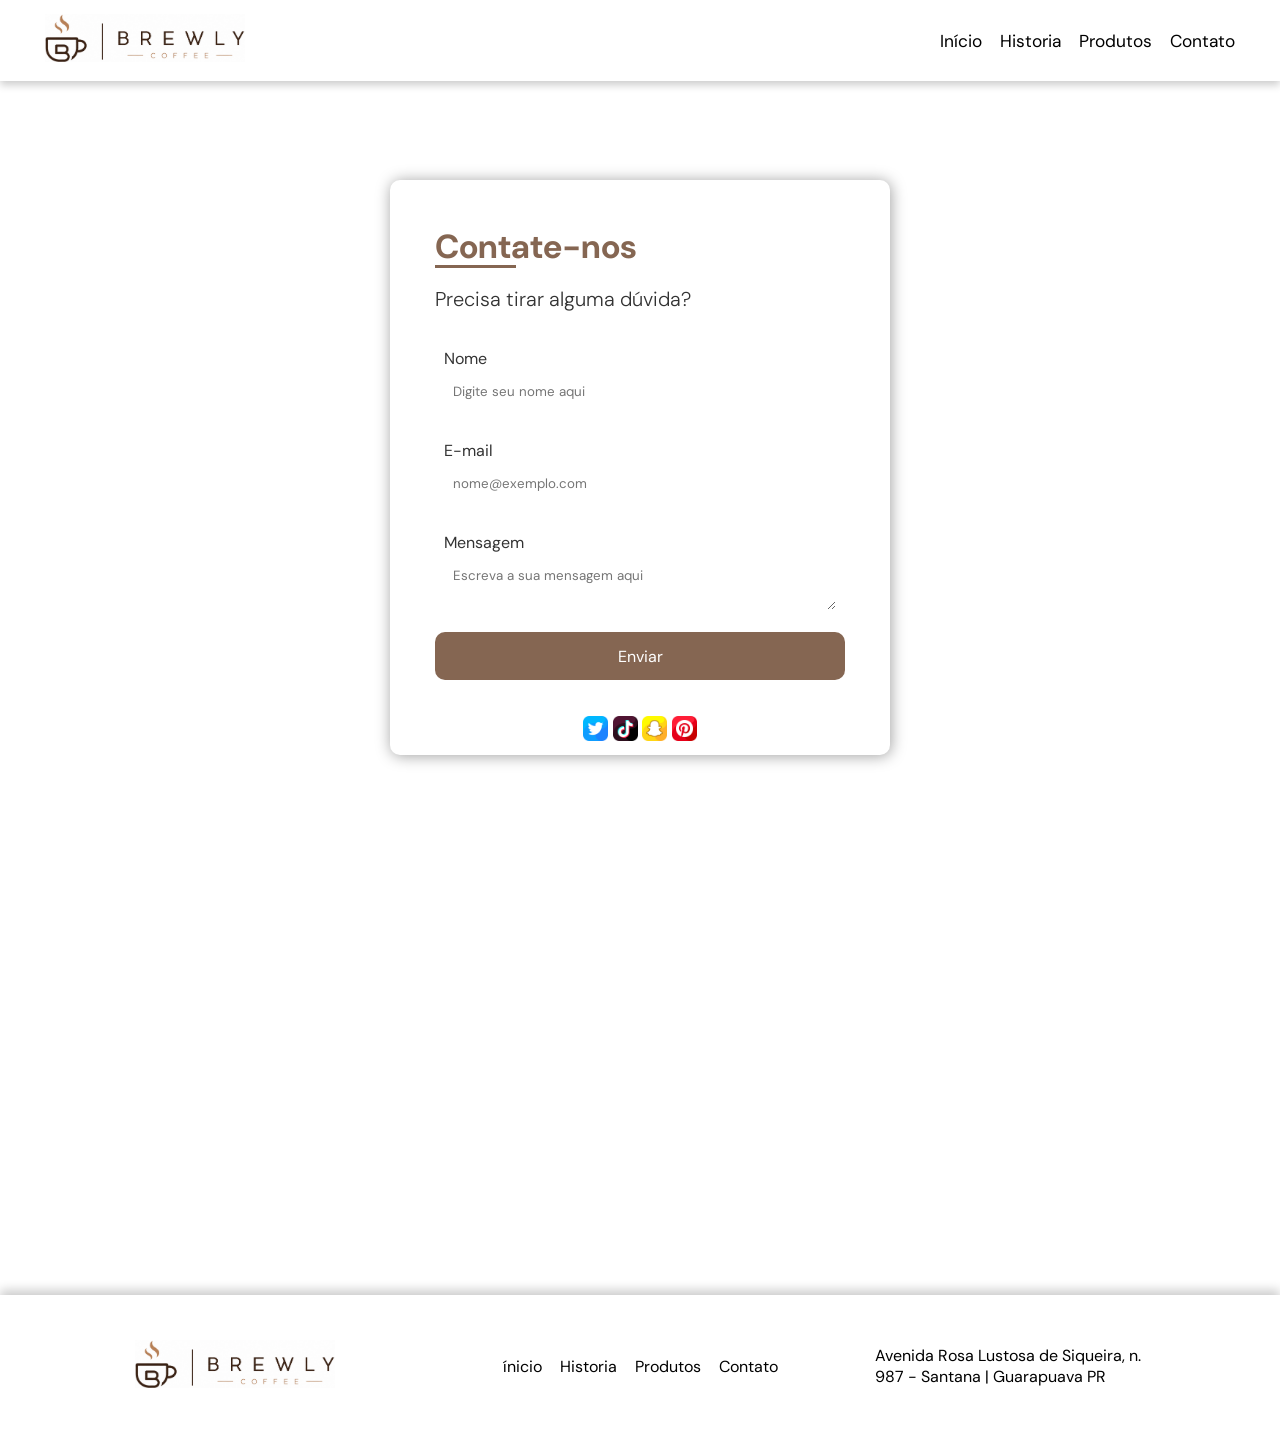
==== Contato/index.html @ 0119686a "Adição da página de contato com formulário" ====
<!DOCTYPE html>
<html lang="pt-br">
    <head>
        <meta charset="UTF-8">
        <meta name="viewport" content="width=device-width, initial-scale=1.0">
        <title>Brewly Coffee - Contato</title>
        <link rel="stylesheet" href="../Assets/Css/style.css">
    </head>
    <body>
        <header>
            <div class="logo">
                <a href="/">
                    <img src="../Assets/Imgs/logo.png" alt="Brewly Coffee" width="200px">
                </a>
            </div>
            <div class="links">
                <ul>
                    <li><a href="/">Início</a></li>
                    <li><a href="/Historia/">Historia</a></li>
                    <li><a href="/Produtos">Produtos</a></li>
                    <li><a href="/Contato">Contato</a></li>
                </ul>
            </div>
        </header>
        <main>
            <section class="contato">
                <div class="formulario">
                    <form action="#" method="post">
                        <div class="text">
                            <h2>Contate-nos</h2>
                            <h3>Precisa tirar alguma dúvida?</h3>
                        </div>
                        <div id="input">
                            <label for="nome">Nome</label>
                            <input name="nome" type="text" placeholder="Digite seu nome aqui">
                        </div>
                        <div id="input">
                            <label for="email">E-mail</label>
                            <input name="email" type="text" placeholder="nome@exemplo.com">
                        </div>
                        <div id="input">
                            <label for="message">Mensagem</label>
                            <textarea name="message" placeholder="Escreva a sua mensagem aqui"></textarea>
                        </div>
                        <button>Enviar</button>
                                                <div class="social">
                            <a href="#"><img width="25px" src="../Assets/Imgs/Social/twitter.png" alt="twitter"></a>
                            <a href="#"><img width="25px" src="../Assets/Imgs/Social/tiktok.png" alt="tiktok"></a>
                            <a href="#"><img width="25px" src="../Assets/Imgs/Social/snapchat.png" alt="snapchat"></a>
                            <a href="#"><img width="25px" src="../Assets/Imgs/Social/pinterest.png" alt="pinterest"></a>
                        </div>
                    </form>
                </div>
                                <div class="localizacao">
                    <svg xmlns="http://www.w3.org/2000/svg" viewBox="0 0 1440 320"><path fill="#ffffff" fill-opacity="1" d="M0,128L60,122.7C120,117,240,107,360,117.3C480,128,600,160,720,144C840,128,960,64,1080,69.3C1200,75,1320,149,1380,186.7L1440,224L1440,0L1380,0C1320,0,1200,0,1080,0C960,0,840,0,720,0C600,0,480,0,360,0C240,0,120,0,60,0L0,0Z"></path></svg>
                    <iframe src="https://www.google.com/maps/embed?pb=!1m21!1m12!1m3!1d3604.426011878204!2d-51.45784152870751!3d-25.390546749802482!2m3!1f0!2f0!3f0!3m2!1i1024!2i768!4f13.1!4m6!3e6!4m0!4m3!3m2!1d-25.389044403694278!2d-51.46124256971367!5e0!3m2!1spt-BR!2sbr!4v1787524814699!5m2!1spt-BR!2sbr" width="600" height="450" style="border:0;" allowfullscreen="" loading="lazy" referrerpolicy="strict-origin-when-cross-origin">
                    </iframe>
                </div>
            </section>
        </main>
        <footer>
            <div class="nav">
                <div class="logo">
                    <img src="../Assets/Imgs/logo.png" width="200px" alt="logo">
                </div>
                <nav>
                    <ul>
                        <li><a href="/">ínicio</a></li>
                        <li><a href="/Historia/">Historia</a></li>
                        <li><a href="/Produtos/">Produtos</a></li>
                        <li><a href="/Contato/">Contato</a></li>
                    </ul>
                </nav>
                <div class="adress">
                    <p>Avenida Rosa Lustosa de Siqueira, n. 987 - Santana | Guarapuava PR</p>
                </div>
            </div>
        </footer>
    </body>
</html>
---- Assets/Css/style.css ----
@import url('https://fonts.googleapis.com/css2?family=DM+Sans:ital,opsz,wght@0,9..40,100..1000;1,9..40,100..1000&display=swap');
@import url('https://fonts.googleapis.com/css2?family=DM+Sans:ital,opsz,wght@0,9..40,100..1000;1,9..40,100..1000&family=PT+Serif:ital,wght@0,400;0,700;1,400;1,700&display=swap');

* {
    margin: 0;
    padding: 0;
    box-sizing: border-box;
    font-family: "DM Sans", sans-serif;
}

header {
    width: 100%;
    height: 9vh;
    display: flex;
    align-items: center;
    justify-content: space-between;
    padding: 0 5vh 0 5vh;
    box-shadow: 0 4px 8px rgba(0, 0, 0, 0.2);
    position: fixed;
    background-color: #fff;
    z-index: 9999999;

    .logo {
        a {
            text-decoration: none;
        }
    }

    .links {
        ul {
            display: flex;
            flex-direction: row;
            align-items: center;
            justify-content: center;
            list-style: none;
            gap: 2vh;

            li {
                a {
                    text-decoration: none;
                    color: #000;
                    font-size: 13pt;
                    position: relative;
                    transition: .2s linear;
                }

                a::after {
                    content: " ";
                    width: 0;
                    height: 1.5px;
                    background-color: #856652;
                    bottom: 0;
                    left: 0;
                    position: absolute;
                    transition: .2s linear;
                }

                a:hover::after {
                    width: 100%;
                }

                a:hover {
                    color: #856652;
                }
            }
        }
    }
}

main {
    .hero {
        width: 100%;
        height: 100vh;
        padding-top: 9vh;
        background: url(../Imgs/banner-hero.gif) fixed center;
        background-repeat: no-repeat;
        background-size: cover;
        position: relative;

        .filter {
            width: 100%;
            height: 100%;
            background-color: #00000070;

            .content {
                width: 50%;
                height: 100%;
                display: flex;
                flex-direction: column;
                justify-content: center;
                padding: 0 0 20vh 20vh;
                color: #fff;
                text-shadow: 0 1px 4px rgba(0, 0, 0, 0.877);

                h2 {
                    font-size: 30pt;
                    color: #856652;
                    margin-bottom: 2vh;
                    position: relative;
                }

                h2::after {
                    content: " ";
                    width: 9vh;
                    height: 3px;
                    background-color: #856652;
                    position: absolute;
                    left: 0;
                    bottom: 0;
                }

                h3 {
                    font-size: 22pt;
                    color: #fff;
                    margin-bottom: 2vh;
                    font-weight: 300;
                }

                p {
                    font-size: 12pt;
                    color: #dbdbdb;
                    line-height: 1.5;
                    text-align: justify;
                    margin-bottom: 2vh;
                }
                
                p {
                    padding-bottom: 2vh;
                    text-align: justify;
                }
            }
        }

        svg {
            position: absolute;
            bottom: 0;
        }
    }

    .sobre {
        width: 100%;
        height: 70vh;
        padding-top: 5vh;
        display: flex;

        .img {
            width: 50%;
            height: 100%;
            display: grid;
            place-items: center;

            img {
                border-radius: 15px;
            }
        }

        .content {
            width: 50%;
            height: 100%;
            display: flex;
            flex-direction: column;
            justify-content: center;
            padding-right: 20vh;

            h2 {
                font-size: 30pt;
                color: #856652;
                margin-bottom: 2vh;
                text-align: right;
                position: relative;
            }

            h2::after {
                content: " ";
                width: 9vh;
                height: 3px;
                background-color: #856652;
                position: absolute;
                right: 0;
                bottom: 0;
            }

            h3 {
                font-size: 22pt;
                color: #333;
                margin-bottom: 4vh;
                text-align: right;
                font-weight: 300;
            }

            p {
                font-size: 12pt;
                color: #333;
                line-height: 1.5;
                text-align: justify;
                margin-bottom: 2vh;
            }

            #text2 {
                color: #666;
            }

            div {
                width: 100%;
                display: grid;
                justify-content: left;
            }

            button {
                padding: 1.5vh 7vh 1.5vh 7vh;
                border: none;
                border-radius: 10px;
                background-color: #856652;
                color: #fff;
                transition: .3s linear;
                cursor: pointer;
                font-size: 12pt;
                margin-left: 1vh;
            }

            button:hover {
                opacity: 0.9;
                padding: 1.5vh 9vh 1.5vh 9vh;
            }
        }
    }

    .cards {
        width: 100%;
        height: auto;
        display: flex;
        flex-wrap: wrap;
        justify-content: center;
        gap: 8vh;
        padding: 10vh;
        
        .card {
            width: 350px;
            height: auto;
            display: flex;
            align-items: center;
            justify-content: center !important;
            gap: 5vh;

            .icon {
                position: relative;
            }

            .icon::after {
                content: " ";
                width: 3px;
                height: 50%;
                background-color: #856652;
                position: absolute;
                bottom: 25%;
                right: -23px;
            }

            .content {
                h4 {
                    font-size: 13pt;
                    color: #856652;
                }
            }
        }
    }

    .campos {
        width: 100%;
        height: 120vh;
        display: flex;
        background-color: #1b1b20;
        position: relative;

        svg {
            position: absolute;
            width: 100%;
            left: 0;
        }

        #svgtop {
            top: 0 !important;
        }

        #svgbottom {
            bottom: 0px !important;
        }

        .image, .content {
            width: 50%;
            height: 100%;
        }

        .image {
            background: url(../Imgs/campos.jpg) center;
            background-size: cover;
            background-repeat: no-repeat;
        }

        .content {
            display: flex;
            flex-direction: column;
            justify-content: center;
            padding: 8vh;

            h2 {
                font-size: 30pt;
                color: #856652;
                margin-bottom: 2vh;
                position: relative;
            }

            h2::after {
                content: " ";
                width: 9vh;
                height: 3px;
                background-color: #856652;
                position: absolute;
                left: 0;
                bottom: 0;
            }

            h3 {
                font-size: 22pt;
                color: #fff;
                margin-bottom: 4vh;
                font-weight: 300;
            }

            p {
                font-size: 12pt;
                color: #989898;
                line-height: 1.5;
                text-align: justify;
                margin-bottom: 1vh;
            }
        }
    }

    .depoimentos {
        width: 100%;
        height: auto;
        margin-bottom: 10vh;

        .text {
            width: 100%;
            height: auto;
            display: flex;
            flex-direction: column;
            justify-content: center;
            padding-right: 20vh;

            h2 {
                font-size: 30pt;
                color: #856652;
                text-align: right;
                margin-bottom: 2vh;
                position: relative;
            }

            h2::after {
                content: " ";
                width: 9vh;
                height: 3px;
                background-color: #856652;
                position: absolute;
                right: 0;
                bottom: 0;
            }

            h3 {
                font-size: 22pt;
                font-weight: 300;
                color: #333;
                text-align: right;
            }
        }

        .cards {
            width: 100%;
            height: auto;
            display: flex;
            align-items: center;
            justify-content: center;
            flex-wrap: wrap;
            padding: 10vh;
            gap: auto;

            .card {
                height: auto;
                width: 350px;
                display: flex;
                flex-direction: column;
                gap: 2vh;

                p {
                    text-align: justify;
                    color: #333;
                }

                div {
                    width: 100%;
                    height: 5vh;
                    display: flex;
                    align-items: center;
                    justify-content: space-between;

                    span {
                        font-size: 15pt;
                    }

                    #nome {
                        font-weight: bold;
                        color: #222;
                    }

                    #estrela {
                        color: #ffd700;
                        font-size: 20pt;
                    }
                }
            }
        }
    }

    .produtos {
        width: 100%;
        height: auto;

        .text {
            width: 100%;
            height: auto;
            padding-left: 20vh;

            h2 {
                font-size: 30pt;
                color: #856652;
                margin-bottom: 2vh;
                position: relative;
            }

            h2::after {
                content: " ";
                width: 9vh;
                height: 3px;
                background-color: #856652;
                position: absolute;
                left: 0;
                bottom: 0;
            }

            h3 {
                font-size: 22pt;
                font-weight: 300;
                color: #333;
            }
        }

        .cards2 {
            width: 100%;
            height: auto;
            display: flex;
            align-items: center;
            justify-content: center;
            flex-wrap: wrap;
            padding: 10vh 14vh 10vh 14vh;
            gap: 8vh;

            .card {
                width: 350px;
                height: 250px;
                border-radius: 10px;
                cursor: pointer;
                position: relative;
                overflow: hidden;

                .desconto {
                    position: absolute;
                    right: 2px;
                    top: 3px;
                    background-color: #ffffff70;
                    z-index: 3;
                    padding: 8px;
                    border-radius: 10px;
                    transform: scale(0.6);

                    span {
                        color: #11111195;
                    }
                }

                .card-content {
                    width: 100%;
                    height: 100%;
                    display: flex;
                    flex-direction: column;
                    border-radius: 10px;
                    position: relative;
                    opacity: 0;
                    transition: .2s ease-in-out;
                    background-color: #00000050;
                    z-index: 1;

                    .text-card {
                        width: 100%;
                        height: auto;
                        color: #fff;
                        position: absolute;
                        bottom: 0;
                        padding: 2vh;

                        h3 {
                            font-size: 30pt;
                            font-weight: 300;
                        }

                        h4 {
                            font-size: 14pt;

                            del {
                                color: #e93131;
                            }
                        }
                    }
                }
            }

            .card:before {
                content: "";
                position: absolute;
                inset: 0;
                background: url(../Imgs/banner-produto.webp) center;
                background-repeat: no-repeat;
                background-size: cover;
                z-index: 1;
                transition: .2s ease-in-out;
            }

            .card:hover {
                .card-content {
                    opacity: 1;
                }
            }

            .card:hover:before{
                filter: blur(1px);
            }
        }

        .button {
            width: 100%;
            height: auto;
            display: grid;
            place-items: center;
            margin-bottom: 20vh;

            button {
                cursor: pointer;
                padding: 1.5vh 8vh 1.5vh 8vh;
                border: none;
                border-radius: 10px;
                font-size: 12pt;
                color: #fff;
                background-color: #856652;
                transition: .3s linear;
            }

            button:hover {
                padding: 1.5vh 11vh 1.5vh 11vh;
            }
        }
    }

    .contato {
        width: 100%;
        height: auto;
        padding: 20vh 0 0 0;
        display: flex;
        flex-direction: column;

        .localizacao, .formulario {
            width: 100%;
            height: auto;
            display: flex;
            align-items: center;
        }

        .localizacao {
            justify-content: right;
            position: relative;

            svg {
                position: absolute;
                top: 0;
            }

            iframe {
                width: 100%;
                height: 60vh;
            }
        }

        .formulario {
            z-index: 999;
            display: grid;
            place-items: center;

            form {
                box-shadow: 1px 1px 15px #00000060;
                border-radius: 10px;
                padding: 5vh 5vh 1vh 5vh;
                width:auto;
                height: auto;
                display: flex;
                flex-direction: column;
                width: 500px;

                .text {
                    width: 100%;
                    height: auto;
                    padding-bottom: 4vh;

                    h2 {
                        font-size: 25pt;
                        color: #856652;
                        margin-bottom: 2vh;
                        position: relative;
                    }

                    h2::after {
                        content: " ";
                        width: 9vh;
                        height: 3px;
                        background-color: #856652;
                        position: absolute;
                        left: 0;
                        bottom: 0;
                    }

                    h3 {
                        font-size: 15pt;
                        font-weight: 300;
                        color: #333;
                    }
                }

                label {
                    color: #333;
                    margin-bottom: 0.5vh;
                }

                input {
                    padding: 1vh;
                    border: none;
                    outline: none;
                    margin-bottom: 1vh;
                }

                textarea {
                    resize: vertical;
                    border: none;
                    outline: none;
                    padding: 1vh;
                }

                #input, #textarea {
                    width: 100%;
                    height: auto;
                    display: flex;
                    flex-direction: column;
                    padding: 0 1vh 0 1vh;
                    position: relative;
                    margin-bottom: 2.5vh;
                }

                #input::after {
                    content: " ";
                    width: 0;
                    height: 1px;
                    background-color: #856652;
                    position: absolute;
                    bottom: 0;
                    left: 0;
                    transition: .3s ease-in-out;
                }

                #input:hover::after {
                    width: 100%;
                }

                #input:focus-within::after {
                    width: 100%;
                }

                button {
                    padding: 1.5vh 1vh;
                    border-radius: 10px;
                    border: none;
                    color: #fff;
                    font-size: 12pt;
                    background-color: #856652;
                    cursor: pointer;
                    transition: .3s linear;
                }

                button:hover {
                    opacity: 0.8;
                }

                .social {
                    margin-top: 2vh;
                    width: 100%;
                    padding: 2vh 0 0 0;
                    display: flex;
                    gap: 0.5vh;
                    align-items: left;
                    justify-content: center;
                }
            }
        }
    }
}

footer {
    width: 100%;
    height: auto;
    padding: 5vh;
    box-shadow: 0 -5px 10px rgba(0, 0, 0, 0.2);

    .nav {
        width: 100%;
        height: auto;
        display: flex;
        align-items: center;
        justify-content: space-between;
        padding: 0 10vh 0 10vh;

        .logo {
            width: 30vh;
        }

        nav {
            ul {
                display: flex;
                list-style: none;
                gap: 2vh;

                li {
                    a {
                        text-decoration: none;
                        color: #000;
                        position: relative;
                    }

                    a::after {
                        content: " ";
                        width: 0;
                        height: 2px;
                        background-color: #856652;
                        bottom: 0;
                        left: 0;
                        position: absolute;
                        transition: .2s linear;
                    }

                    a:hover::after {
                        width: 100%;
                    }

                    a:hover {
                        color: #856652;
                    }
                }
            }
        }

        .adress {
            width: 30vh;
        }
    }
}

/* Dispositivos móveis */

@media (max-width: 1600px) {
    main {
        .sobre {
            .img {
                img {
                    transform: scale(0.8);
                }
            }
        }
    }
}

@media (max-width: 1500px) {
    main {
        .hero {
            .content {
                width: 100%;
                padding: 0 20vh 20vh 20vh;
            }
        }

        .sobre {
            height: auto;

            .img {
                display: none;
            }

            .content {
                width: 100%;
                padding: 8vh 20vh 8vh 20vh;
            }
        }
    }
}

@media (max-width: 1320px) {
    main {
        .campos {
            height: 160vh;
            flex-direction: column;

            .content {
                width: 100%;
                height: 50%;
                margin-top: 15vh;
                padding: 8vh 20vh 8vh 20vh;
            } 

            .image {
                width: 100%;
                height: 50%;
            }
        }
    }
}

@media (max-width: 1150px) {
    footer {
        .nav {
            display: flex;
            flex-wrap: wrap;

            .logo {
                width: 50%;
            }

            nav {
                width: 50%;
                display: flex;
                justify-content: right;
            }

            .adress {
                width: 100%;
                margin-top: 5vh;
            }
        }
    }
}

@media (max-width: 950px) {
    main {
        .hero {
            .content {
                padding: 0 10vh 10vh 10vh;
            }
        }

        .sobre {
            .content {
                padding: 8vh 10vh 8vh 10vh;
            }
        }

        .campos {
            .content {
                padding: 8vh 10vh 8vh 10vh;
            }
        }
    }
}

@media (max-width: 800px) {
    footer {
        .nav {
            nav {
                width: 50%;
                height: 100%;

                ul {
                    width: 100%;
                    height: auto;
                    display: flex;
                    flex-wrap: wrap;
                }
            }
        }
    }
}

@media (max-width: 780px) {
    footer {
        .nav {
            .logo {
                width: 100%;
                padding-bottom: 5vh;
            }

            nav {
                width: 100%;
            }
        }
    }
}

@media (max-width: 750px) {
    main {
        .depoimentos, .produtos {
            .text {
                padding: 2vh 10vh 2vh 10vh;
            }
        }
    }
}

@media (max-width: 730px) {
    main {
        .hero {
            height: 120vh;
        }
    }
}

@media (max-width: 680px) {
    header {
        height: 14vh;
        flex-direction: column;
        justify-content: space-around;
        padding-bottom: 1vh;

        .logo {
            img {
                width: 150px;
            }
        }

        .links {
            ul {
                li {
                    a {
                        font-size: 11pt;
                    }
                }
            }
        }
    }
}

@media (max-width: 600px) {
    footer {
       .nav {
            padding: 0 5vh 0 5vh;
       } 
    }
}

@media (max-width: 540px) {
    * {
        h2 {
            font-size: 25pt !important;
        }

        h3 {
            font-size: 16pt !important;
        }
    }
}

@media (max-width: 550px) {
    main {
        .produtos {
            .cards2 {
                padding: 5vh 8vh 5vh 8vh;
            }
        }
    }
}

@media (max-width: 520px) {
    .contato {
        .formulario {
            padding: 1vh;

            form {
                width: 100% !important;

                .text {
                    h2 {
                        font-size: 20pt !important;
                    }

                    h3 {
                        font-size: 12pt !important;
                    }
                }
            }
        }

        .localizacao {
            iframe {
                height: 50vh !important;
            }
        }
    }
}

@media (max-width: 480px) {
    main {
        .cards {
            padding: 10vh 5vh 10vh 5vh;
        }
    }
}

@media (max-width: 470px) {
    main {
        .hero {
            height: 100vh;

            .content {
                padding: 0 5vh 10vh 5vh;

                #p2 {
                    display: none;
                }
            }
        }

        .sobre {
            .content {
                padding: 8vh 5vh 8vh 5vh;
            }
        }

        .campos {
            .content {
                padding: 8vh 5vh 8vh 5vh;
            }
        }

        .depoimentos {
            .text {
                padding-right: 5vh;
            }

            .cards {
                padding: 5vh;
            }
        }

        .produtos {
            .text {
                padding-left: 5vh;
            }
        }

        * {
            p {
                font-size: 11pt !important;
            }
        }
    }
}

@media (max-width: 440px) {
    footer {
        .nav {
            nav {
                align-items: center;
                justify-content: center;
            }
        }
    }
}

@media (max-width: 417px) {
    main {
        .cards {
            .card {
                .icon {
                    img {
                        width: 50px;
                    }
                }

                .content {
                    h4 {
                        font-size: 12pt;
                    } 

                    p {
                        font-size: 10pt;
                    }
                }
            }
        }
    }
}

@media (max-width: 410px) {
    main {
        .produtos {
            .cards2 {
                padding: 5vh 4vh 5vh 4vh;
            }
        }
    }
}

@media (max-width: 400px) {
    footer {
        padding: 5vh 1vh 5vh 1vh;
    }
}

@media (max-width: 360px) {
    main {
        .contato {
            .formulario {
                form {
                    padding: 3vh;
                }
            }
        }
    }
}

/* Página de contatdo */
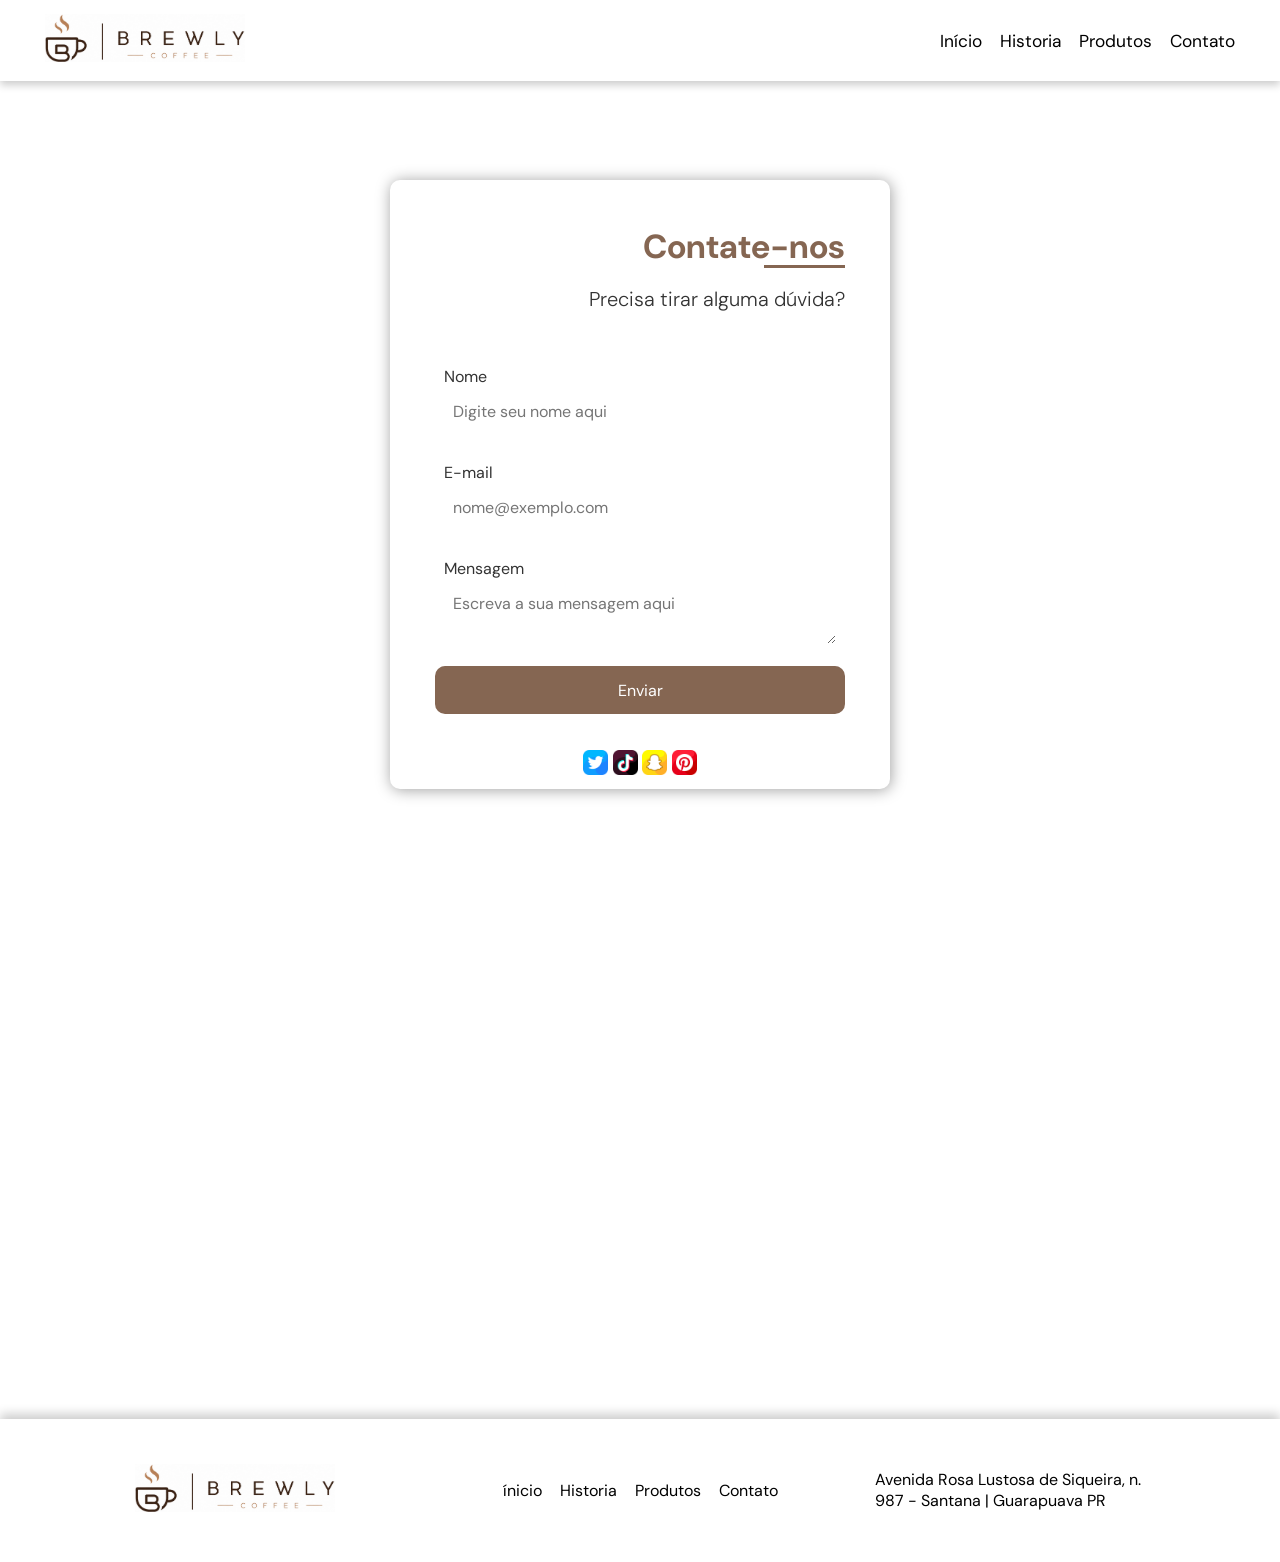
==== commit 02bd90d5: "ACABOU ESSA PORRA" ====
--- a/Contato/index.html
+++ b/Contato/index.html
@@ -25,7 +25,7 @@
         <main>
             <section class="contato">
                 <div class="formulario">
-                    <form action="#" method="post">
+                    <form action="#" method="POST">
                         <div class="text">
                             <h2>Contate-nos</h2>
                             <h3>Precisa tirar alguma dúvida?</h3>
--- a/Assets/Css/style.css
+++ b/Assets/Css/style.css
@@ -71,7 +71,6 @@
     .hero {
         width: 100%;
         height: 100vh;
-        padding-top: 9vh;
         background: url(../Imgs/banner-hero.gif) fixed center;
         background-repeat: no-repeat;
         background-size: cover;
@@ -83,6 +82,7 @@
             background-color: #00000070;
 
             .content {
+                padding-top: 9vh !important;
                 width: 50%;
                 height: 100%;
                 display: flex;
@@ -529,7 +529,7 @@
                 content: "";
                 position: absolute;
                 inset: 0;
-                background: url(../Imgs/banner-produto.webp) center;
+                background: url(../Imgs/produtos/produto.jpeg) center;
                 background-repeat: no-repeat;
                 background-size: cover;
                 z-index: 1;
@@ -596,7 +596,7 @@
 
             iframe {
                 width: 100%;
-                height: 60vh;
+                height: 70vh;
             }
         }
 
@@ -618,13 +618,16 @@
                 .text {
                     width: 100%;
                     height: auto;
-                    padding-bottom: 4vh;
+                    padding-bottom: 6vh;
+                    display: flex;
+                    flex-direction: column;
 
                     h2 {
                         font-size: 25pt;
                         color: #856652;
                         margin-bottom: 2vh;
                         position: relative;
+                        text-align: right;
                     }
 
                     h2::after {
@@ -633,7 +636,7 @@
                         height: 3px;
                         background-color: #856652;
                         position: absolute;
-                        left: 0;
+                        right: 0;
                         bottom: 0;
                     }
 
@@ -641,6 +644,7 @@
                         font-size: 15pt;
                         font-weight: 300;
                         color: #333;
+                        text-align: right;
                     }
                 }
 
@@ -654,6 +658,7 @@
                     border: none;
                     outline: none;
                     margin-bottom: 1vh;
+                    font-size: 12pt;
                 }
 
                 textarea {
@@ -661,6 +666,7 @@
                     border: none;
                     outline: none;
                     padding: 1vh;
+                    font-size: 12pt;
                 }
 
                 #input, #textarea {
@@ -719,6 +725,217 @@
             }
         }
     }
+
+    .historia {
+        width: 100%;
+        height: auto;
+        padding-top: 15vh;
+
+        .text {
+            padding-right: 20vh;
+
+            h2 {
+                font-size: 30pt;
+                color: #856652;
+                margin-bottom: 2vh;
+                position: relative;
+                text-align: right;
+            }
+
+            h2::after {
+                content: " ";
+                width: 9vh;
+                height: 3px;
+                background-color: #856652;
+                position: absolute;
+                right: 0;
+                bottom: 0;
+            }
+
+            h3 {
+                font-size: 22pt;
+                font-weight: 300;
+                color: #333;
+                text-align: right;
+            }
+        }
+
+        .texto {
+            width: 100%;
+            padding: 10vh 20vh;
+            display: flex;
+            gap: 5vh;
+
+            p {
+                text-align: justify;
+                column-count: 2;
+                column-gap: 5vh;
+                font-size: 13pt;
+                line-height: 25px;
+            }
+        }
+
+        .banner-history {
+            width: 100%;
+            height: 110vh;
+            background: url(../Imgs/historia/imagem2.png) center;
+            background-repeat: no-repeat;
+            background-size: cover;
+            position: relative;
+
+            svg {
+                position: absolute;
+            }
+
+            #svg1 {
+                top: 0;
+                left: 0;
+            }
+
+            #svg2 {
+                bottom: 0;
+                left: 0;
+            }
+        }
+    }
+
+    .compra {
+        width: 100%;
+        height: auto;
+        padding-top: 15vh;
+        padding: 20vh 20vh;
+        display: flex;
+
+        .search {
+            border-radius: 10px;
+            box-shadow: 1px 1px 15px #00000060;
+            padding: 4vh;
+            height: 350px;
+
+            form {
+                width: 300px;
+                display: flex;
+                flex-direction: column;
+                gap: 2vh;
+
+                #inp1 {
+                    width: 100%;
+                    padding: 1vh;
+                }
+
+                div {
+                    #inp2 {
+                        width: 47%;
+                        padding: 1vh;
+                    }
+                }
+
+                input {
+                    border-radius: 10px;
+                    border: 1px solid #00000050;
+                }
+
+                .categorias {
+                    display: flex;
+                    align-items: center;
+                    justify-content: space-between;
+                    gap: 1vh;
+                    flex-wrap: wrap;
+                }
+            }
+        }
+
+        .conteudo {
+            width: 100%;
+            height: auto;
+            padding-left: 10vh;
+            display: flex;
+            gap: 5vh;
+            align-items: center;
+            justify-content: center;
+            flex-wrap: wrap;
+
+            .card {
+                width: 300px;
+                height: 250px;
+                border-radius: 10px;
+                cursor: pointer;
+                position: relative;
+                overflow: hidden;
+
+                .desconto {
+                    position: absolute;
+                    right: 2px;
+                    top: 3px;
+                    background-color: #ffffff70;
+                    z-index: 3;
+                    padding: 8px;
+                    border-radius: 10px;
+                    transform: scale(0.6);
+
+                    span {
+                        color: #11111195;
+                    }
+                }
+
+                .card-content {
+                    width: 100%;
+                    height: 100%;
+                    display: flex;
+                    flex-direction: column;
+                    border-radius: 10px;
+                    position: relative;
+                    opacity: 0;
+                    transition: .2s ease-in-out;
+                    background-color: #00000050;
+                    z-index: 1;
+
+                    .text-card {
+                        width: 100%;
+                        height: auto;
+                        color: #fff;
+                        position: absolute;
+                        bottom: 0;
+                        padding: 2vh;
+
+                        h3 {
+                            font-size: 30pt;
+                            font-weight: 300;
+                        }
+
+                        h4 {
+                            font-size: 14pt;
+
+                            del {
+                                color: #e93131;
+                            }
+                        }
+                    }
+                }
+            }
+
+            .card:before {
+                content: "";
+                position: absolute;
+                inset: 0;
+                background: url(../Imgs/produtos/produto.jpeg) center;
+                background-repeat: no-repeat;
+                background-size: cover;
+                z-index: 1;
+                transition: .2s ease-in-out;
+            }
+
+            .card:hover {
+                .card-content {
+                    opacity: 1;
+                }
+            }
+
+            .card:hover:before{
+                filter: blur(1px);
+            }
+        }
+    }
 }
 
 footer {
@@ -796,10 +1013,12 @@
 
 @media (max-width: 1500px) {
     main {
-        .hero {
-            .content {
-                width: 100%;
-                padding: 0 20vh 20vh 20vh;
+        .hero { 
+            .filter {
+                .content {
+                    width: 100%;
+                    padding: 0 20vh 20vh 20vh;
+                }
             }
         }
 
@@ -814,6 +1033,14 @@
                 width: 100%;
                 padding: 8vh 20vh 8vh 20vh;
             }
+        }
+    }
+}
+
+@media (max-width: 1450px) {
+    main {
+        .compra {
+            padding: 20vh 10vh;
         }
     }
 }
@@ -839,6 +1066,18 @@
     }
 }
 
+@media (max-width: 1120px) {
+    .historia {
+        .texto {
+            padding: 10vh 10vh !important;
+
+            p {
+                font-size: 11pt !important;
+            }
+        }
+    }
+}
+
 @media (max-width: 1150px) {
     footer {
         .nav {
@@ -866,8 +1105,10 @@
 @media (max-width: 950px) {
     main {
         .hero {
-            .content {
-                padding: 0 10vh 10vh 10vh;
+            .filter {
+                .content {
+                    padding: 0 10vh 10vh 10vh;
+                }
             }
         }
 
@@ -880,6 +1121,21 @@
         .campos {
             .content {
                 padding: 8vh 10vh 8vh 10vh;
+            }
+        }
+    }
+}
+
+@media (max-width: 920px) {
+    main {
+        .compra {
+            flex-direction: column;
+            gap: 10vh;
+            align-items: center;
+
+
+            .conteudo {
+                padding-left: 0;
             }
         }
     }
@@ -901,6 +1157,24 @@
             }
         }
     }
+
+    main {
+        .historia {
+            .text {
+                padding-right: 10vh;
+            }
+
+            .texto {
+                p {
+                    column-count: 1;
+                }
+            }
+
+            .banner-history {
+                height: 70vh;
+            }
+        }
+    }
 }
 
 @media (max-width: 780px) {
@@ -925,6 +1199,18 @@
                 padding: 2vh 10vh 2vh 10vh;
             }
         }
+
+        .historia {
+            .text {
+                h2 {
+                    font-size: 23pt;
+                }
+
+                h3 {
+                    font-size: 18pt;
+                }
+            }
+        }
     }
 }
 
@@ -959,6 +1245,12 @@
             }
         }
     }
+
+    main {
+        .historia {
+            padding-top: 20vh;
+        }
+    }
 }
 
 @media (max-width: 600px) {
@@ -967,6 +1259,18 @@
             padding: 0 5vh 0 5vh;
        } 
     }
+
+    main {
+        .historia {
+            .text {
+                padding-right: 5vh;
+            }
+
+            .texto {
+                padding: 5vh !important;
+            }
+        }
+    }
 }
 
 @media (max-width: 540px) {
@@ -1032,11 +1336,13 @@
         .hero {
             height: 100vh;
 
-            .content {
-                padding: 0 5vh 10vh 5vh;
-
-                #p2 {
-                    display: none;
+            .filter {
+                .content {
+                    padding: 0 5vh 10vh 5vh;
+
+                    #p2 {
+                        display: none;
+                    }
                 }
             }
         }
@@ -1088,6 +1394,23 @@
     }
 }
 
+@media (max-width: 420px) {
+    main {
+        .compra {
+            padding: 20vh 1vh;
+
+            .search {
+                width: 100%;
+                height: auto;
+
+                form {
+                    transform: scale(0.9);
+                }
+            }
+        }
+    }
+}
+
 @media (max-width: 417px) {
     main {
         .cards {
